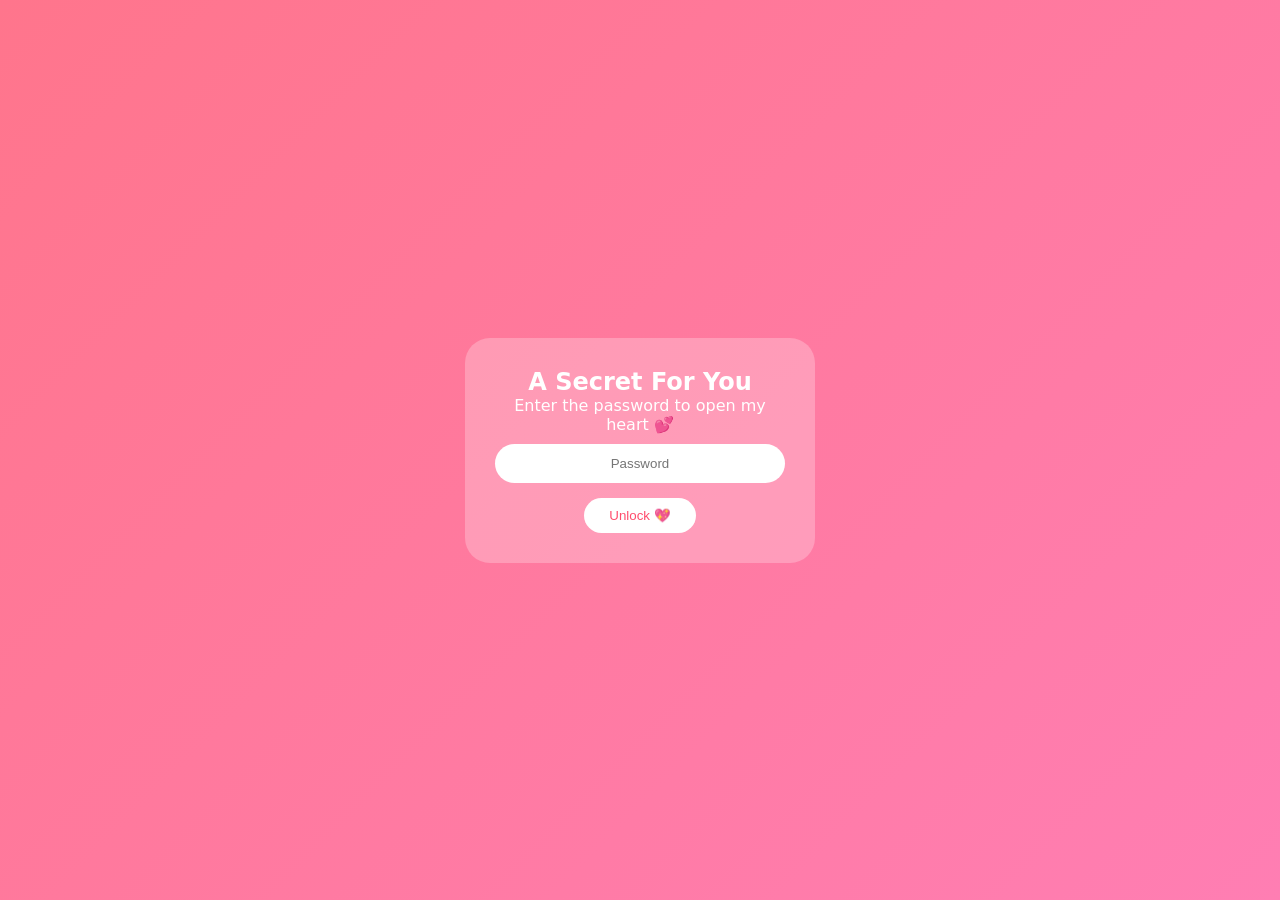
==== index.html @ 3520a930 "bla bla bla" ====
<!DOCTYPE html>
<html lang="en">
<head>
    <meta charset="UTF-8">
    <meta name="viewport" content="width=device-width, initial-scale=1.0, viewport-fit=cover">
    <title>💖 Mio Mare · Anniversary & Balloons 💖</title>
    <style>
        /* ========== ALL STYLES (merged from style.css, balloons, anniversary) ========== */
        * {
            margin: 0;
            padding: 0;
            box-sizing: border-box;
        }
        body {
            min-height: 100vh;
            background: linear-gradient(135deg, #ff758c, #ff7eb3);
            font-family: 'Segoe UI', 'Poppins', system-ui, sans-serif;
            overflow-x: hidden;
            position: relative;
        }
        /* Lock screen */
        #lockScreen {
            position: fixed;
            inset: 0;
            background: linear-gradient(135deg, #ff758c, #ff7eb3);
            display: flex;
            justify-content: center;
            align-items: center;
            z-index: 1000;
        }
        .lock-box {
            background: rgba(255,255,255,0.25);
            padding: 30px;
            border-radius: 25px;
            text-align: center;
            color: white;
            width: 90%;
            max-width: 350px;
        }
        .lock-box input {
            width: 100%;
            padding: 12px;
            margin-top: 10px;
            border-radius: 20px;
            border: none;
            text-align: center;
        }
        .lock-box button {
            margin-top: 15px;
            padding: 10px 25px;
            border-radius: 25px;
            border: none;
            background: white;
            color: #ff4d6d;
            cursor: pointer;
        }
        #errorMsg {
            margin-top: 10px;
            display: none;
            color: #ffe6eb;
        }
        /* Main container (original) */
        .container {
            width: 90%;
            max-width: 420px;
            text-align: center;
            color: white;
            margin: 0 auto;
        }
        .photo-box {
            margin-bottom: 15px;
        }
        #photoPreview {
            width: 180px;
            height: 180px;
            border-radius: 50%;
            object-fit: cover;
            border: 4px solid white;
            animation: photoGlow 2s infinite alternate;
        }
        .time-text {
            margin-top: 8px;
            font-size: 0.9rem;
        }
        #photoInput { display: none; }
        .title {
            font-size: 2rem;
            margin: 15px 0;
        }
        #loveText {
            font-size: 1.5rem;
            padding: 18px;
            border-radius: 20px;
            background: rgba(255,255,255,0.25);
            animation: glow 2s infinite alternate;
        }
        @keyframes glow {
            from { box-shadow: 0 0 10px #fff; }
            to { box-shadow: 0 0 30px #ffd6e0; }
        }
        @keyframes photoGlow {
            from { box-shadow: 0 0 10px #fff; }
            to { box-shadow: 0 0 25px #ffd6e0; }
        }
        /* Floating hearts (global) */
        .hearts span {
            position: absolute;
            color: rgba(255,255,255,0.8);
            animation: float 8s linear infinite;
        }
        @keyframes float {
            0% { transform: translateY(100vh) scale(0.6); opacity: 0; }
            50% { opacity: 1; }
            100% { transform: translateY(-10vh) scale(1.2); opacity: 0; }
        }
        /* Buttons */
        .ask-btn, .back-main-btn {
            background: white;
            border: none;
            padding: 12px 28px;
            border-radius: 60px;
            font-size: 1.2rem;
            font-weight: 600;
            color: #ff4d6d;
            margin-top: 15px;
            cursor: pointer;
            box-shadow: 0 6px 0 #b8a0a5;
            transition: 0.1s;
            border: 2px solid white;
            display: inline-block;
        }
        .ask-btn:active, .back-main-btn:active {
            transform: translateY(6px);
            box-shadow: none;
        }
        /* Balloon section */
        .balloon-section {
            display: flex;
            flex-direction: column;
            align-items: center;
            width: 90%;
            max-width: 800px;
            margin: 30px auto;
            color: white;
        }
        .balloon-grid {
            display: flex;
            flex-wrap: wrap;
            justify-content: center;
            gap: 30px 40px;
            margin-bottom: 20px;
        }
        .balloon-item {
            cursor: pointer;
            transition: transform 0.2s;
        }
        .balloon-item:hover { transform: scale(1.08); }
        .balloon {
            width: 80px;
            height: 94px;
            border-radius: 50% 50% 50% 50% / 60% 60% 40% 40%;
            box-shadow: inset -5px -10px 10px rgba(0,0,0,0.1), 0 10px 15px rgba(0,0,0,0.2);
            position: relative;
        }
        .balloon::before {
            content: '';
            position: absolute;
            bottom: -8px;
            left: 50%;
            transform: translateX(-50%);
            width: 16px;
            height: 14px;
            background-color: inherit;
            filter: brightness(85%);
            border-radius: 2px 2px 50% 50%;
        }
        .balloon::after {
            content: '';
            position: absolute;
            top: 96%;
            left: 50%;
            width: 2.5px;
            height: 45px;
            background: linear-gradient(to bottom, #8b6b4d, #a57c5a);
            transform: translateX(-50%);
            z-index: -1;
        }
        /* balloon colors */
        .balloon-item:nth-child(1) .balloon { background: #ff6b8b; }
        .balloon-item:nth-child(2) .balloon { background: #ffac8c; }
        .balloon-item:nth-child(3) .balloon { background: #ffdc7a; }
        .balloon-item:nth-child(4) .balloon { background: #b4e7ce; }
        .balloon-item:nth-child(5) .balloon { background: #d9b8ff; }
        .balloon-item:nth-child(6) .balloon { background: #ffa3c1; }
        .balloon-item:nth-child(7) .balloon { background: #a0d6b4; }
        .balloon-item:nth-child(8) .balloon { background: #ffcc99; }
        .balloon-item:nth-child(9) .balloon { background: #faaa9d; }
        .balloon-item:nth-child(10) .balloon { background: #c4a1ff; }
        .back-btn {
            margin-top: 40px;
            background: #b8adc0;
            padding: 12px 30px;
            border-radius: 50px;
            font-size: 1.3rem;
            font-weight: 600;
            color: white;
            border: 2px solid white;
            cursor: pointer;
        }
        /* Photo popup for balloons */
        .photo-popup {
            position: fixed;
            top: 0;
            left: 0;
            width: 100%;
            height: 100%;
            background: rgba(0,0,0,0.85);
            backdrop-filter: blur(8px);
            display: none;
            align-items: center;
            justify-content: center;
            z-index: 2000;
            cursor: pointer;
        }
        .popup-image {
            max-width: 80vw;
            max-height: 70vh;
            border-radius: 30px;
            border: 8px solid white;
        }
        .popup-body,
        .fullscreen-body {
            display: flex;
            gap: 25px;
            align-items: flex-start;
            flex-wrap: wrap;
            justify-content: center;
            max-width: 90vw;
        }
        .popup-text {
            max-width: 420px;
            position: relative;
        }
        .popup-letter {
            font-size: 1rem;
            color: #fff;
            background: rgba(255,255,255,0.1);
            padding: 18px 20px;
            border-radius: 28px;
            border: 1px solid rgba(255,255,255,0.25);
            line-height: 1.6;
            margin-top: 40px;
            min-height: 170px;
        }
        .popup-desc {
            font-size: 1.5rem;
            color: white;
            background: rgba(255,75,100,0.8);
            padding: 12px 25px;
            border-radius: 60px;
            margin-top: 15px;
        }
        .popup-badge {
            position: absolute;
            top: 0;
            right: 0;
            background: rgba(255,255,255,0.95);
            color: #d33b67;
            font-weight: 700;
            padding: 8px 14px;
            border-radius: 999px;
            box-shadow: 0 8px 20px rgba(0,0,0,0.2);
            text-transform: uppercase;
            letter-spacing: 0.08em;
        }
        .fullscreen-badge {
            position: absolute;
            top: 0;
            right: 0;
            background: rgba(255,255,255,0.95);
            color: #d33b67;
            font-weight: 700;
            padding: 10px 16px;
            border-radius: 999px;
            box-shadow: 0 10px 24px rgba(0,0,0,0.25);
            text-transform: uppercase;
            letter-spacing: 0.08em;
        }
        /* Anniversary section styles */
        .anniversary-card {
            max-width: 1300px;
            width: 90%;
            background: rgba(255,248,245,0.88);
            backdrop-filter: blur(12px);
            border-radius: 68px;
            padding: 2rem;
            margin: 30px auto;
            border: 2px solid rgba(255,255,255,0.7);
        }
        .gallery-grid {
            display: flex;
            flex-wrap: wrap;
            justify-content: center;
            gap: 2rem;
            margin: 1rem 0;
        }
        .memory-card {
            flex: 1;
            min-width: 220px;
            max-width: 300px;
            background: rgba(255,245,245,0.9);
            border-radius: 48px;
            padding: 1rem;
            text-align: center;
            cursor: pointer;
            transition: transform 0.3s;
        }
        .memory-card:hover { transform: translateY(-8px); }
        .pic-frame {
            width: 100%;
            aspect-ratio: 1/1;
            border-radius: 40px;
            overflow: hidden;
        }
        .thumb-img {
            width: 100%;
            height: 100%;
            object-fit: cover;
        }
        .fullscreen-overlay {
            display: none;
            position: fixed;
            top: 0;
            left: 0;
            width: 100%;
            height: 100%;
            background: rgba(0,0,0,0.95);
            backdrop-filter: blur(12px);
            z-index: 3000;
            align-items: center;
            justify-content: center;
        }
        .fullscreen-img {
            max-width: 90%;
            max-height: 70vh;
            border-radius: 32px;
            border: 4px solid white;
        }
        .fullscreen-caption {
            margin-top: 20px;
            color: white;
            background: rgba(255,75,100,0.75);
            padding: 12px 25px;
            border-radius: 60px;
            font-size: 1.2rem;
        }
        .close-fullscreen {
            position: absolute;
            top: 20px;
            right: 20px;
            background: white;
            border: none;
            font-size: 40px;
            width: 50px;
            height: 50px;
            border-radius: 50%;
            cursor: pointer;
        }
        .hidden-section {
            display: none;
        }
        .top-nav {
            position: sticky;
            top: 0;
            z-index: 150;
            display: flex;
            justify-content: center;
            gap: 12px;
            padding: 14px 12px;
            background: rgba(255,255,255,0.18);
            border-bottom: 1px solid rgba(255,255,255,0.35);
            backdrop-filter: blur(12px);
            margin-bottom: 18px;
        }
        .nav-tab {
            background: rgba(255,255,255,0.95);
            color: #d93b78;
            border: 1px solid rgba(255,255,255,0.85);
            border-radius: 999px;
            padding: 12px 22px;
            font-size: 1rem;
            font-weight: 700;
            cursor: pointer;
            transition: transform 0.2s ease, box-shadow 0.2s ease, background 0.2s ease;
            box-shadow: 0 8px 16px rgba(0,0,0,0.08);
        }
        .nav-tab:hover {
            transform: translateY(-2px);
            background: #ffe7f1;
        }
        .nav-tab.active {
            background: linear-gradient(135deg, #ff96b8, #ff71a5);
            color: white;
            box-shadow: 0 14px 24px rgba(255,105,160,0.35);
        }
        .nav-buttons {
            display: flex;
            gap: 15px;
            justify-content: center;
            margin-top: 20px;
        }
        .active-nav {
            background: #ffb7c5;
            color: #ad3f5a;
        }
    </style>
</head>
<body>

<!-- 🔐 LOCK SCREEN -->
<div id="lockScreen">
    <div class="lock-box">
        <h2>A Secret For You</h2>
        <p>Enter the password to open my heart 💕</p>
        <input type="password" id="passwordInput" placeholder="Password">
        <button id="unlockBtn">Unlock 💖</button>
        <div id="errorMsg">Wrong password dear</div>
    </div>
</div>

<!-- 🎵 PERSISTENT MUSIC (will keep playing across sections) -->
<audio id="bgMusic" loop preload="auto">
    <source src="./hi.mp4" type="audio/mpeg">
    <!-- Replace with your own song file -->
</audio>

<!-- MAIN APP (unlocked content) -->
<div id="mainApp" style="display:none;">
    <!-- Hearts background -->
    <div class="hearts"></div>

    <!-- Top navigation bar -->
    <div class="top-nav">
        <button class="nav-tab nav-to-main active">Home</button>
        <button class="nav-tab nav-to-balloons">Balloons</button>
        <button class="nav-tab nav-to-anniversary">Anniversary</button>
    </div>

    <!-- SECTION: MAIN MENU (original index) -->
    <div id="mainMenuSection" class="main-menu">
        <div class="container">
            <div class="photo-box">
                <label for="photoInput" class="photo-label">
                    <img id="photoPreview" src="./mio.jpeg" alt="Mio Mare">
                </label>
                <input type="file" id="photoInput" accept="image/*">
                <div class="time-text">(4:00 – 4:25)</div>
            </div>
            <h1 class="title">💖 Mio Mare 💖</h1>
            <div id="loveText">Mio mare ti amo</div>
            <div class="nav-buttons">
                <button class="ask-btn nav-to-balloons">🎈 Balloons Surprise</button>
                <button class="ask-btn nav-to-anniversary">🎂 Anniversary Page</button>
            </div>
        </div>
    </div>

    <!-- SECTION: BALLOONS PAGE -->
    <div id="balloonsSection" class="hidden-section">
        <div class="balloon-section">
            <div class="balloon-grid" id="balloonGrid">
                <!-- 10 balloons dynamically via JS -->
            </div>
        </div>
    </div>

    <!-- SECTION: ANNIVERSARY PAGE -->
    <div id="anniversarySection" class="hidden-section">
        <div class="anniversary-card">
            <div class="ribbon" style="background:#ff5c86; display:inline-block; padding:4px 15px; border-radius:40px; margin-bottom:10px;">🎂 1 YEAR</div>
            <h1 style="color:#c44569;">💘 Our First Orbit 💘</h1>
            <div class="gallery-grid" id="anniversaryGrid">
                <!-- 3 cards will be injected by JS -->
            </div>
        </div>
    </div>
</div>

<!-- Fullscreen overlay for balloons photos -->
<div id="photoPopup" class="photo-popup">
    <div class="popup-body">
        <img id="popupImage" class="popup-image" src="">
        <div class="popup-text">
            <div id="popupLetter" class="popup-letter">My love, every moment with you is a beautiful page in our story.</div>
            <div id="popupDesc" class="popup-desc"></div>
        </div>
    </div>
</div>

<!-- Fullscreen overlay for anniversary photos -->
<div id="anniversaryFullscreen" class="fullscreen-overlay">
    <button class="close-fullscreen" id="closeAnnivFull">&times;</button>
    <div class="fullscreen-body">
        <img id="annivFullImg" class="fullscreen-img" src="">
        <div class="popup-text">
            <div id="annivLetter" class="popup-letter"></div>
            <div id="annivFullCaption" class="fullscreen-caption"></div>
        </div>
    </div>
</div>

<script src="https://code.jquery.com/jquery-3.6.0.min.js"></script>
<script>
    $(document).ready(function () {
        // ---------- PASSWORD UNLOCK ----------
        const SECRET_PASSWORD = "monstersuniversity25";
        $("#unlockBtn").click(function () {
            if ($("#passwordInput").val() === SECRET_PASSWORD) {
                $("#lockScreen").fadeOut(800);
                $("#mainApp").fadeIn(800);
                // Try to autoplay music
                const audio = document.getElementById("bgMusic");
                audio.play().catch(e => console.log("autoplay blocked, but music will play after any click"));
                // Start love message cycling
                startLoveMessages();
                // Initialize balloon and anniversary content
                initBalloons();
                initAnniversary();
            } else {
                $("#errorMsg").fadeIn().delay(1200).fadeOut();
            }
        });

        // ---------- LOVE MESSAGES CYCLING ----------
        const loveLanguages = ["Mio mare ti amo", "I love you", "Je t’aime", "Te amo", "Ich liebe dich", "Ti amo", "Eu te amo", "أحبك", "Я тебя люблю", "Σ’ αγαπώ", "我爱你", "愛してる", "사랑해", "Seni seviyorum", "Ik hou van jou", "Mio mare ti amo 💖"];
        let loveIndex = 0;
        function startLoveMessages() {
            setInterval(() => {
                $("#loveText").fadeOut(400, function () {
                    $(this).text(loveLanguages[loveIndex]).fadeIn(400);
                });
                loveIndex = (loveIndex + 1) % loveLanguages.length;
            }, 2000);
        }

        // ---------- FLOATING HEARTS ----------
        setInterval(() => {
            const heart = $("<span>❤</span>");
            heart.css({
                left: Math.random() * 100 + "vw",
                fontSize: Math.random() * 20 + 15 + "px",
                animationDuration: Math.random() * 4 + 6 + "s"
            });
            $(".hearts").append(heart);
            setTimeout(() => heart.remove(), 8000);
        }, 300);

        // ---------- SECTION NAVIGATION (no page reload, music continues) ----------
        function setActiveTab(sectionId) {
            $(".nav-tab").removeClass("active");
            if (sectionId === "#mainMenuSection") {
                $(".nav-to-main").addClass("active");
            } else if (sectionId === "#balloonsSection") {
                $(".nav-to-balloons").addClass("active");
            } else if (sectionId === "#anniversarySection") {
                $(".nav-to-anniversary").addClass("active");
            }
        }
        function showSection(sectionId) {
            $("#mainMenuSection, #balloonsSection, #anniversarySection").addClass("hidden-section");
            $(sectionId).removeClass("hidden-section");
            setActiveTab(sectionId);
        }
        $(".nav-to-main").click(() => showSection("#mainMenuSection"));
        $(".nav-to-balloons").click(() => showSection("#balloonsSection"));
        $(".nav-to-anniversary").click(() => showSection("#anniversarySection"));

        // ---------- BALLOONS DATA & INIT ----------
        const balloonData = [
            { img: "./mio1.jpeg", desc: "i love you more than words will ever be able to explain", letter: "Dear darling, your smile is the warmest light in my life. Every heartbeat whispers your name." },
            { img: "./mio2.jpeg", desc: "with you,even ordinary moments feel magical", letter: "Every shared moment with you makes ordinary days feel enchanted. I cherish you endlessly." },
            { img: "./mio3.jpeg", desc: "No matter where life takes us,my heart will always choose you", letter: "No map or journey compares to the home I feel in your arms. My heart will always choose you." },
            { img: "./mio4.jpeg", desc: "121", letter: "From our first laugh to our quietest nights, you are my forever and always. Thank you for being mine." },
            { img: "./mio5.jpeg", desc: "you are my today,my tomorrow ,and my always", letter: "You are my today, my tomorrow, and my always. With you, love is a gentle forever." },
            { img: "./mio6.jpeg", desc: "your smile is my daily dose of happiness", letter: "Your smile brightens every day, and your love fills every moment with joy. I adore you." },
            { img: "./mio7.jpeg", desc: "i will be always behind you", letter: "I promise to stand beside you, support you, and love you with all my heart. Always and forever." },
            { img: "./mio8.jpeg", desc: "my heart feels safest when its with you", letter: "In your presence I feel safe, cherished, and complete. You are the love I always dreamed of." },
            { img: "./mio9.jpeg", desc: "my sweety", letter: "My sweet love, every day with you is sweeter than the last. I am grateful for you beyond words." },
            { img: "./mio10.jpeg", desc: "you are not just my valentine, you are always and forever", letter: "You are not only my valentine, but my always and forever. I love you more than you know." }
        ];
        function initBalloons() {
            const $grid = $("#balloonGrid");
            $grid.empty();
            for (let i = 0; i < 10; i++) {
                const $item = $('<div class="balloon-item"><div class="balloon"></div></div>');
                $item.attr("data-index", i);
                $grid.append($item);
            }
            $(".balloon-item").off("click").on("click", function () {
                const idx = $(this).attr("data-index");
                if (balloonData[idx]) {
                    $("#popupImage").attr("src", balloonData[idx].img);
                    $("#popupDesc").text(balloonData[idx].desc);
                    $("#popupLetter").text(balloonData[idx].letter || "My love, every moment with you is a beautiful page in our story.");
                    $("#photoPopup").fadeIn(300);
                }
            });
            $("#photoPopup").off("click").on("click", function () {
                $(this).fadeOut(200);
            });
        }

        // ---------- ANNIVERSARY SECTION (3 photos with fullscreen) ----------
        function initAnniversary() {
            const $annGrid = $("#anniversaryGrid");
            $annGrid.html(`
                <div class="memory-card" data-type="memory">
                    <div class="pic-frame"><img class="thumb-img" src="./memory1.jpeg" alt="memory"></div>
                    <h3></h3>
                    <p>the day our story started</p>
                </div>
                <div class="memory-card" data-type="letter" data-message="My darling,<br><br>Every single day of this first year has been a treasure. This letter is a small reminder: I choose you, again and always. Happy 1st anniversary, my soulmate. 🌹">
                    <div class="pic-frame"><img class="thumb-img" src="./letter.jpeg" alt="letter"></div>
                    <h3> </h3>
                    <p>words i wrote just for you</p>
                </div>
                <div class="memory-card" data-type="future">
                    <div class="pic-frame"><img class="thumb-img" src="./future.jpeg" alt="future"></div>
                    <h3> </h3>
                    <p>first year done, forever to go</p>
                </div>
            `);
            const $fullOverlay = $("#anniversaryFullscreen");
            const $fullImg = $("#annivFullImg");
            const $fullCaption = $("#annivFullCaption");
            $(".memory-card").off("click").on("click", function () {
                const type = $(this).data("type");
                const imgSrc = $(this).find(".thumb-img").attr("src");
                $fullImg.attr("src", imgSrc);
                if (type === "letter") {
                    $fullCaption.html($(this).data("message") || " My love for you grows every day.");
                    $("#annivLetter").html("My dearest, this letter is a promise: to love you, cherish you, and celebrate every day with you.");
                } else if (type === "memory") {
                    $fullCaption.text(" our most beautiful memory – forever in my heart 💖");
                    $("#annivLetter").text("Every memory with you is a treasure. I hold this one close as proof of our love.");
                } else {
                    $fullCaption.text(" one year down, a lifetime to go. you are my soulmate 💘");
                    $("#annivLetter").text("Our future is a love letter waiting to be written, with every page filled by you and me.");
                }
                $fullOverlay.fadeIn(300);
            });
            $("#closeAnnivFull").click(() => $fullOverlay.fadeOut(200));
            $fullOverlay.click((e) => { if (e.target === $fullOverlay[0]) $fullOverlay.fadeOut(200); });
        }

        // upload photo preview (original feature)
        $("#photoInput").on("change", function (e) {
            const file = e.target.files[0];
            if (file) {
                const reader = new FileReader();
                reader.onload = function (ev) { $("#photoPreview").attr("src", ev.target.result); };
                reader.readAsDataURL(file);
            }
        });
    });
</script>
</body>
</html>
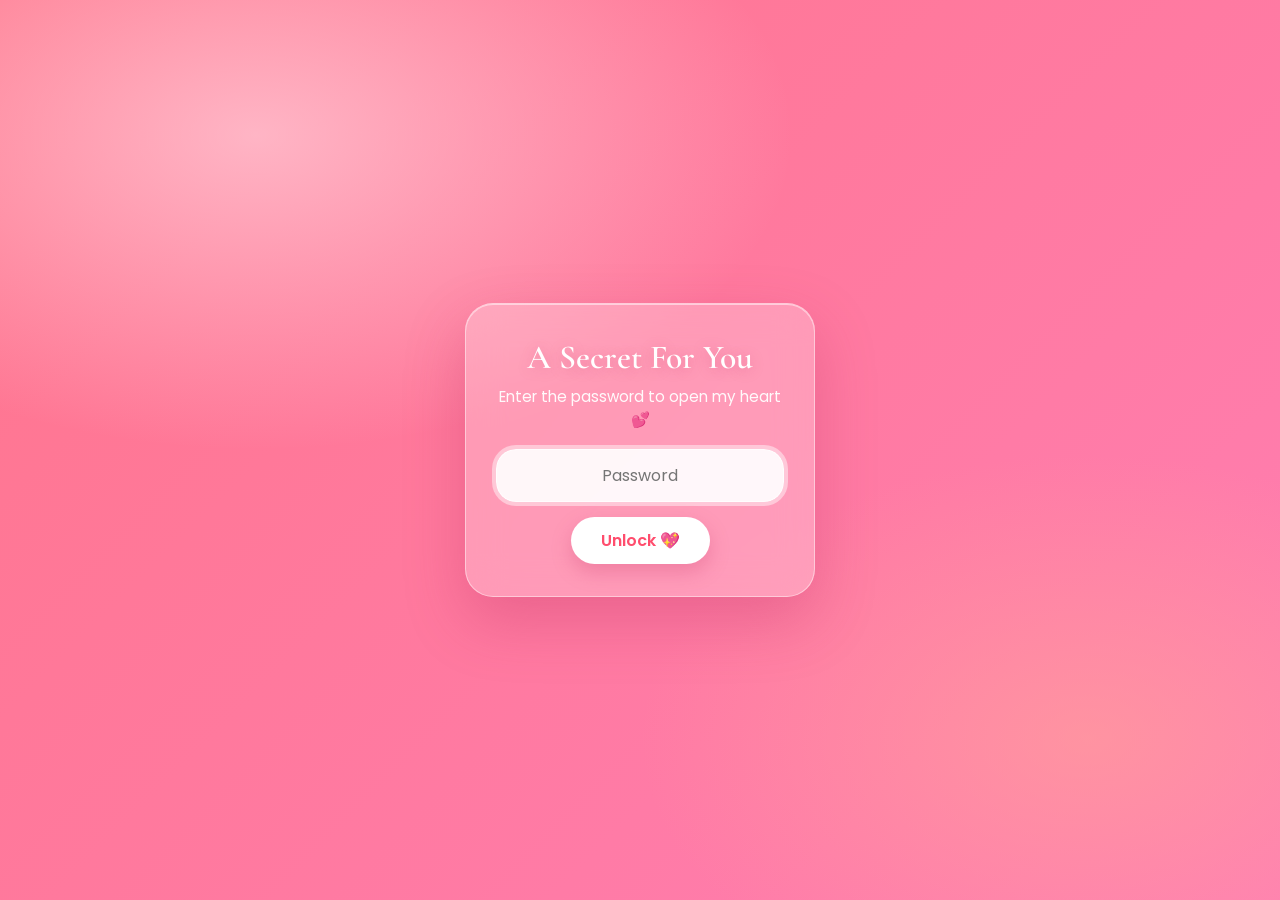
==== commit ce1ee5f0: "some edits" ====
--- a/index.html
+++ b/index.html
@@ -3,9 +3,28 @@
 <head>
     <meta charset="UTF-8">
     <meta name="viewport" content="width=device-width, initial-scale=1.0, viewport-fit=cover">
+    <meta name="robots" content="noindex, nofollow">
+    <meta name="theme-color" content="#ff758c">
     <title>💖 Mio Mare · Anniversary & Balloons 💖</title>
+    <link rel="icon" href="data:image/svg+xml,<svg xmlns=%22http://www.w3.org/2000/svg%22 viewBox=%220 0 100 100%22><text y=%22.9em%22 font-size=%2290%22>💖</text></svg>">
+    <link rel="preconnect" href="https://fonts.googleapis.com">
+    <link rel="preconnect" href="https://fonts.gstatic.com" crossorigin>
+    <link href="https://fonts.googleapis.com/css2?family=Cormorant+Garamond:ital,wght@0,500;0,600;0,700;1,500;1,600&family=Poppins:wght@400;500;600&display=swap" rel="stylesheet">
     <style>
         /* ========== ALL STYLES (merged from style.css, balloons, anniversary) ========== */
+        :root {
+            --rose-1: #ff758c;
+            --rose-2: #ff7eb3;
+            --rose-deep: #d93b78;
+            --rose-ink: #c44569;
+            --rose-accent: #ff4d6d;
+            --glass: rgba(255,255,255,0.22);
+            --glass-border: rgba(255,255,255,0.45);
+            --font-display: 'Cormorant Garamond', 'Times New Roman', Georgia, serif;
+            --font-body: 'Poppins', 'Segoe UI', system-ui, sans-serif;
+            --ease: cubic-bezier(0.22, 1, 0.36, 1);
+            --spring: cubic-bezier(0.34, 1.56, 0.64, 1);
+        }
         * {
             margin: 0;
             padding: 0;
@@ -13,16 +32,55 @@
         }
         body {
             min-height: 100vh;
+            min-height: 100dvh;
             background: linear-gradient(135deg, #ff758c, #ff7eb3);
-            font-family: 'Segoe UI', 'Poppins', system-ui, sans-serif;
+            font-family: var(--font-body);
             overflow-x: hidden;
             position: relative;
+            -webkit-font-smoothing: antialiased;
+            -webkit-tap-highlight-color: transparent;
+        }
+        body.no-scroll { overflow: hidden; }
+        /* Slow-drifting light over the original pink gradient */
+        body::before {
+            content: '';
+            position: fixed;
+            inset: -12%;
+            z-index: -2;
+            background:
+                radial-gradient(60% 50% at 20% 15%, rgba(255,222,230,0.6), transparent 70%),
+                radial-gradient(50% 45% at 85% 82%, rgba(255,170,150,0.5), transparent 70%),
+                linear-gradient(135deg, #ff758c, #ff7eb3);
+            animation: drift 26s ease-in-out infinite alternate;
+        }
+        /* Soft film grain */
+        body::after {
+            content: '';
+            position: fixed;
+            inset: 0;
+            z-index: -1;
+            pointer-events: none;
+            opacity: 0.09;
+            mix-blend-mode: soft-light;
+            background-image: url("data:image/svg+xml,%3Csvg xmlns='http://www.w3.org/2000/svg' width='180' height='180'%3E%3Cfilter id='n'%3E%3CfeTurbulence type='fractalNoise' baseFrequency='.9' numOctaves='2' stitchTiles='stitch'/%3E%3C/filter%3E%3Crect width='100%25' height='100%25' filter='url(%23n)'/%3E%3C/svg%3E");
+        }
+        @keyframes drift {
+            from { transform: translate3d(0,0,0) scale(1); }
+            to { transform: translate3d(-3%,2%,0) scale(1.08); }
+        }
+        button, input { font-family: inherit; }
+        :focus-visible {
+            outline: 3px solid #fff;
+            outline-offset: 3px;
         }
         /* Lock screen */
         #lockScreen {
             position: fixed;
             inset: 0;
-            background: linear-gradient(135deg, #ff758c, #ff7eb3);
+            background:
+                radial-gradient(60% 50% at 20% 15%, rgba(255,222,230,0.6), transparent 70%),
+                radial-gradient(50% 45% at 85% 82%, rgba(255,170,150,0.5), transparent 70%),
+                linear-gradient(135deg, #ff758c, #ff7eb3);
             display: flex;
             justify-content: center;
             align-items: center;
@@ -30,36 +88,92 @@
         }
         .lock-box {
             background: rgba(255,255,255,0.25);
-            padding: 30px;
-            border-radius: 25px;
+            -webkit-backdrop-filter: blur(18px);
+            backdrop-filter: blur(18px);
+            border: 1px solid var(--glass-border);
+            box-shadow: 0 24px 60px rgba(180,40,90,0.28), inset 0 1px 0 rgba(255,255,255,0.5);
+            padding: 36px 30px 32px;
+            border-radius: 28px;
             text-align: center;
             color: white;
             width: 90%;
             max-width: 350px;
-        }
+            animation: riseIn 0.9s var(--ease) both;
+            transition: transform 0.7s var(--ease), opacity 0.6s ease;
+        }
+        .lock-box.unlocking { transform: scale(1.08); opacity: 0; }
+        .lock-box.shake { animation: shake 0.45s ease; }
+        .lock-box h2 {
+            font-family: var(--font-display);
+            font-weight: 600;
+            font-size: 2.1rem;
+            line-height: 1.1;
+            margin-bottom: 8px;
+            text-shadow: 0 2px 14px rgba(190,40,90,0.3);
+        }
+        .lock-box p { font-size: 0.95rem; opacity: 0.95; }
         .lock-box input {
             width: 100%;
-            padding: 12px;
-            margin-top: 10px;
+            padding: 13px 16px;
+            margin-top: 18px;
             border-radius: 20px;
-            border: none;
+            border: 1px solid rgba(255,255,255,0.8);
+            background: rgba(255,255,255,0.92);
+            color: #a8324f;
+            font-size: 16px;
             text-align: center;
-        }
+            outline: none;
+            transition: box-shadow 0.25s ease;
+        }
+        .lock-box input:focus { box-shadow: 0 0 0 4px rgba(255,255,255,0.45); }
         .lock-box button {
             margin-top: 15px;
-            padding: 10px 25px;
+            padding: 11px 30px;
             border-radius: 25px;
             border: none;
             background: white;
             color: #ff4d6d;
+            font-weight: 600;
+            font-size: 1rem;
             cursor: pointer;
-        }
+            box-shadow: 0 8px 20px rgba(190,40,90,0.25);
+            transition: transform 0.2s var(--ease), box-shadow 0.2s ease;
+        }
+        .lock-box button:hover { transform: translateY(-2px); box-shadow: 0 12px 26px rgba(190,40,90,0.3); }
+        .lock-box button:active { transform: translateY(1px); }
         #errorMsg {
             margin-top: 10px;
             display: none;
             color: #ffe6eb;
         }
+        @keyframes riseIn {
+            from { opacity: 0; transform: translateY(18px) scale(0.97); }
+            to { opacity: 1; transform: none; }
+        }
+        @keyframes shake {
+            0%, 100% { transform: translateX(0); }
+            20% { transform: translateX(-10px); }
+            40% { transform: translateX(9px); }
+            60% { transform: translateX(-6px); }
+            80% { transform: translateX(4px); }
+        }
         /* Main container (original) */
+        #mainMenuSection, #balloonsSection, #anniversarySection {
+            position: relative;
+            z-index: 1;
+            animation: sectionIn 0.7s var(--ease) both;
+        }
+        @keyframes sectionIn {
+            from { opacity: 0; transform: translateY(16px); }
+            to { opacity: 1; transform: none; }
+        }
+        .main-menu {
+            min-height: calc(100vh - 110px);
+            min-height: calc(100dvh - 110px);
+            display: flex;
+            align-items: center;
+            padding-bottom: 40px;
+        }
         .container {
             width: 90%;
             max-width: 420px;
@@ -70,29 +184,63 @@
         .photo-box {
             margin-bottom: 15px;
         }
+        .photo-label { cursor: pointer; display: inline-block; border-radius: 50%; }
         #photoPreview {
-            width: 180px;
-            height: 180px;
+            width: 190px;
+            height: 190px;
             border-radius: 50%;
             object-fit: cover;
             border: 4px solid white;
+            display: block;
             animation: photoGlow 2s infinite alternate;
-        }
+            transition: transform 0.5s var(--ease);
+        }
+        .photo-label:hover #photoPreview { transform: scale(1.03); }
         .time-text {
-            margin-top: 8px;
+            margin-top: 10px;
             font-size: 0.9rem;
+            letter-spacing: 0.08em;
+            opacity: 0.92;
         }
         #photoInput { display: none; }
         .title {
-            font-size: 2rem;
-            margin: 15px 0;
+            font-family: var(--font-display);
+            font-weight: 600;
+            font-size: clamp(2.6rem, 11vw, 3.6rem);
+            line-height: 1.05;
+            letter-spacing: 0.01em;
+            margin: 14px 0 18px;
+            text-shadow: 0 3px 18px rgba(190,40,90,0.35);
         }
         #loveText {
-            font-size: 1.5rem;
+            font-family: var(--font-display);
+            font-style: italic;
+            font-weight: 500;
+            font-size: 1.85rem;
+            line-height: 1.2;
             padding: 18px;
-            border-radius: 20px;
+            border-radius: 22px;
             background: rgba(255,255,255,0.25);
+            border: 1px solid var(--glass-border);
+            -webkit-backdrop-filter: blur(10px);
+            backdrop-filter: blur(10px);
             animation: glow 2s infinite alternate;
+        }
+        .together {
+            display: none;
+            margin-top: 18px;
+            font-size: 0.82rem;
+            letter-spacing: 0.16em;
+            text-transform: uppercase;
+            opacity: 0.95;
+        }
+        .together strong {
+            display: block;
+            font-family: var(--font-display);
+            font-size: 2.2rem;
+            font-weight: 600;
+            letter-spacing: 0.02em;
+            line-height: 1.1;
         }
         @keyframes glow {
             from { box-shadow: 0 0 10px #fff; }
@@ -103,15 +251,24 @@
             to { box-shadow: 0 0 25px #ffd6e0; }
         }
         /* Floating hearts (global) */
+        .hearts {
+            position: fixed;
+            inset: 0;
+            overflow: hidden;
+            pointer-events: none;
+            z-index: 0;
+        }
         .hearts span {
             position: absolute;
+            top: 0;
             color: rgba(255,255,255,0.8);
             animation: float 8s linear infinite;
+            will-change: transform, opacity;
         }
         @keyframes float {
-            0% { transform: translateY(100vh) scale(0.6); opacity: 0; }
-            50% { opacity: 1; }
-            100% { transform: translateY(-10vh) scale(1.2); opacity: 0; }
+            0% { transform: translate3d(0, 100vh, 0) scale(0.6); opacity: 0; }
+            50% { opacity: var(--o, 1); }
+            100% { transform: translate3d(var(--dx, 0px), -10vh, 0) scale(1.2); opacity: 0; }
         }
         /* Buttons */
         .ask-btn, .back-main-btn {
@@ -147,20 +304,45 @@
             display: flex;
             flex-wrap: wrap;
             justify-content: center;
-            gap: 30px 40px;
+            gap: 18px 40px;
             margin-bottom: 20px;
         }
         .balloon-item {
             cursor: pointer;
-            transition: transform 0.2s;
+            transition: transform 0.25s var(--ease);
+            background: none;
+            border: none;
+            padding: 6px 0 50px;
+            width: 80px;
+            border-radius: 40px;
+            -webkit-appearance: none;
+            appearance: none;
         }
         .balloon-item:hover { transform: scale(1.08); }
+        .balloon-sway {
+            display: block;
+            position: relative;
+            transform-origin: 50% 140px;
+            animation: sway calc(4s + var(--i, 0) * 0.35s) ease-in-out calc(var(--i, 0) * -0.7s) infinite alternate;
+        }
+        @keyframes sway {
+            from { transform: rotate(-3.5deg) translateY(0); }
+            to { transform: rotate(3.5deg) translateY(-7px); }
+        }
         .balloon {
+            display: block;
             width: 80px;
             height: 94px;
             border-radius: 50% 50% 50% 50% / 60% 60% 40% 40%;
-            box-shadow: inset -5px -10px 10px rgba(0,0,0,0.1), 0 10px 15px rgba(0,0,0,0.2);
+            background: var(--b, #ff6b8b);
+            box-shadow: inset -5px -10px 10px rgba(0,0,0,0.1), inset 8px 10px 14px rgba(255,255,255,0.22), 0 10px 15px rgba(0,0,0,0.2);
             position: relative;
+            transform-origin: 50% 100%;
+            animation: inflate 0.75s var(--spring) calc(var(--i, 0) * 70ms) backwards;
+        }
+        @keyframes inflate {
+            from { transform: scale(0); opacity: 0; }
+            to { transform: scale(1); opacity: 1; }
         }
         .balloon::before {
             content: '';
@@ -185,17 +367,122 @@
             transform: translateX(-50%);
             z-index: -1;
         }
+        /* The pop: a quick over-inflate, then gone */
+        .balloon-item.popping .balloon {
+            transform-origin: 50% 50%;
+            animation: burst 0.24s cubic-bezier(0.5, 0, 0.9, 0.4) forwards;
+        }
+        @keyframes burst {
+            0% { transform: scale(1); opacity: 1; }
+            65% { transform: scale(1.2, 1.16); opacity: 1; }
+            100% { transform: scale(1.5, 1.42); opacity: 0; }
+        }
+        .balloon-item.popped .balloon {
+            animation: none;
+            visibility: hidden;
+        }
+        /* What a popped balloon leaves behind (tap to see the memory again) */
+        .balloon-heart {
+            position: absolute;
+            left: 50%;
+            top: 47px;
+            width: 54px;
+            height: 54px;
+            margin: -27px 0 0 -27px;
+            border-radius: 50%;
+            background: rgba(255,255,255,0.96);
+            border: 3px solid var(--b, #ff6b8b);
+            color: #ff4d6d;
+            font-size: 1.5rem;
+            line-height: 1;
+            display: grid;
+            place-items: center;
+            box-shadow: 0 8px 18px rgba(170,40,80,0.25);
+            transform: scale(0);
+            opacity: 0;
+        }
+        .balloon-item.popped .balloon-heart {
+            transform: scale(1);
+            opacity: 1;
+            transition: transform 0.55s var(--spring) 0.2s, opacity 0.25s ease 0.2s;
+        }
         /* balloon colors */
-        .balloon-item:nth-child(1) .balloon { background: #ff6b8b; }
-        .balloon-item:nth-child(2) .balloon { background: #ffac8c; }
-        .balloon-item:nth-child(3) .balloon { background: #ffdc7a; }
-        .balloon-item:nth-child(4) .balloon { background: #b4e7ce; }
-        .balloon-item:nth-child(5) .balloon { background: #d9b8ff; }
-        .balloon-item:nth-child(6) .balloon { background: #ffa3c1; }
-        .balloon-item:nth-child(7) .balloon { background: #a0d6b4; }
-        .balloon-item:nth-child(8) .balloon { background: #ffcc99; }
-        .balloon-item:nth-child(9) .balloon { background: #faaa9d; }
-        .balloon-item:nth-child(10) .balloon { background: #c4a1ff; }
+        .balloon-item:nth-child(1) { --b: #ff6b8b; }
+        .balloon-item:nth-child(2) { --b: #ffac8c; }
+        .balloon-item:nth-child(3) { --b: #ffdc7a; }
+        .balloon-item:nth-child(4) { --b: #b4e7ce; }
+        .balloon-item:nth-child(5) { --b: #d9b8ff; }
+        .balloon-item:nth-child(6) { --b: #ffa3c1; }
+        .balloon-item:nth-child(7) { --b: #a0d6b4; }
+        .balloon-item:nth-child(8) { --b: #ffcc99; }
+        .balloon-item:nth-child(9) { --b: #faaa9d; }
+        .balloon-item:nth-child(10) { --b: #c4a1ff; }
+        /* Pop fragments (created by JS, removed when finished) */
+        .pop-bit, .pop-ring {
+            position: fixed;
+            left: 0;
+            top: 0;
+            pointer-events: none;
+            z-index: 1900;
+            will-change: transform, opacity;
+        }
+        .pop-bit.pop-heart {
+            color: #fff;
+            background: none !important;
+            text-shadow: 0 2px 8px rgba(190,40,90,0.4);
+            line-height: 1;
+        }
+        .pop-ring {
+            border-radius: 50%;
+            border: 3px solid #fff;
+        }
+        .balloon-progress {
+            margin-top: 6px;
+            font-size: 0.82rem;
+            letter-spacing: 0.16em;
+            text-transform: uppercase;
+            opacity: 0.95;
+            text-align: center;
+        }
+        .balloon-finale {
+            display: none;
+            flex-direction: column;
+            align-items: center;
+            gap: 14px;
+            margin-top: 22px;
+            padding: 22px 26px;
+            max-width: 440px;
+            text-align: center;
+            background: rgba(255,255,255,0.25);
+            border: 1px solid var(--glass-border);
+            border-radius: 26px;
+            -webkit-backdrop-filter: blur(10px);
+            backdrop-filter: blur(10px);
+            box-shadow: 0 18px 40px rgba(180,40,90,0.2);
+        }
+        .balloon-finale.show {
+            display: flex;
+            animation: riseIn 0.9s var(--ease) both;
+        }
+        .balloon-finale p {
+            font-family: var(--font-display);
+            font-style: italic;
+            font-size: 1.55rem;
+            line-height: 1.3;
+        }
+        .balloon-finale button {
+            background: white;
+            color: var(--rose-deep);
+            border: none;
+            border-radius: 999px;
+            padding: 10px 22px;
+            font-weight: 600;
+            font-size: 0.95rem;
+            cursor: pointer;
+            box-shadow: 0 8px 18px rgba(170,40,80,0.2);
+            transition: transform 0.2s var(--ease);
+        }
+        .balloon-finale button:hover { transform: translateY(-2px); }
         .back-btn {
             margin-top: 40px;
             background: #b8adc0;
@@ -208,57 +495,86 @@
             cursor: pointer;
         }
         /* Photo popup for balloons */
-        .photo-popup {
+        .photo-popup,
+        .fullscreen-overlay {
             position: fixed;
             top: 0;
             left: 0;
             width: 100%;
             height: 100%;
+            display: flex;
+            overflow-y: auto;
+            overscroll-behavior: contain;
+            -webkit-overflow-scrolling: touch;
+            padding: 76px 16px 36px;
+            -webkit-backdrop-filter: blur(12px);
+            backdrop-filter: blur(12px);
+            opacity: 0;
+            visibility: hidden;
+            transition: opacity 0.3s ease, visibility 0s linear 0.3s;
+        }
+        .photo-popup {
             background: rgba(0,0,0,0.85);
-            backdrop-filter: blur(8px);
-            display: none;
-            align-items: center;
-            justify-content: center;
             z-index: 2000;
             cursor: pointer;
         }
+        .photo-popup.open,
+        .fullscreen-overlay.open {
+            opacity: 1;
+            visibility: visible;
+            transition: opacity 0.3s ease;
+        }
         .popup-image {
-            max-width: 80vw;
+            max-width: min(80vw, 560px);
             max-height: 70vh;
-            border-radius: 30px;
-            border: 8px solid white;
+            border-radius: 26px;
+            border: 6px solid white;
+            box-shadow: 0 24px 60px rgba(0,0,0,0.45);
+        }
+        .popup-image.swap { animation: photoIn 0.45s var(--ease) both; }
+        @keyframes photoIn {
+            from { opacity: 0; transform: scale(0.96); }
+            to { opacity: 1; transform: none; }
         }
         .popup-body,
         .fullscreen-body {
             display: flex;
             gap: 25px;
-            align-items: flex-start;
+            align-items: center;
             flex-wrap: wrap;
             justify-content: center;
-            max-width: 90vw;
-        }
+            max-width: min(92vw, 1040px);
+            margin: auto;
+            transform: translateY(16px) scale(0.97);
+            transition: transform 0.5s var(--ease);
+        }
+        .open .popup-body,
+        .open .fullscreen-body { transform: none; }
         .popup-text {
+            width: 100%;
             max-width: 420px;
             position: relative;
         }
         .popup-letter {
-            font-size: 1rem;
+            font-family: var(--font-display);
+            font-style: italic;
+            font-size: 1.3rem;
             color: #fff;
             background: rgba(255,255,255,0.1);
-            padding: 18px 20px;
-            border-radius: 28px;
+            padding: 20px 22px;
+            border-radius: 26px;
             border: 1px solid rgba(255,255,255,0.25);
-            line-height: 1.6;
-            margin-top: 40px;
-            min-height: 170px;
+            line-height: 1.5;
         }
         .popup-desc {
-            font-size: 1.5rem;
+            font-size: 1.1rem;
+            line-height: 1.45;
             color: white;
             background: rgba(255,75,100,0.8);
-            padding: 12px 25px;
-            border-radius: 60px;
+            padding: 13px 22px;
+            border-radius: 26px;
             margin-top: 15px;
+            text-align: center;
         }
         .popup-badge {
             position: absolute;
@@ -286,16 +602,69 @@
             text-transform: uppercase;
             letter-spacing: 0.08em;
         }
+        .popup-counter {
+            position: fixed;
+            top: 22px;
+            left: 18px;
+            color: #fff;
+            font-size: 0.8rem;
+            z-index: 2;
+            letter-spacing: 0.16em;
+            background: rgba(255,255,255,0.14);
+            border: 1px solid rgba(255,255,255,0.25);
+            padding: 8px 14px;
+            border-radius: 999px;
+        }
+        .popup-arrow {
+            position: fixed;
+            top: 50%;
+            margin-top: -23px;
+            width: 46px;
+            height: 46px;
+            border-radius: 50%;
+            border: 1px solid rgba(255,255,255,0.35);
+            background: rgba(255,255,255,0.16);
+            -webkit-backdrop-filter: blur(8px);
+            backdrop-filter: blur(8px);
+            color: #fff;
+            font-size: 28px;
+            line-height: 1;
+            cursor: pointer;
+            display: grid;
+            place-items: center;
+            padding-bottom: 4px;
+            z-index: 2;
+            transition: background 0.2s ease, transform 0.2s var(--ease);
+        }
+        .popup-arrow:hover { background: rgba(255,255,255,0.3); transform: scale(1.06); }
+        .popup-prev { left: 12px; }
+        .popup-next { right: 12px; }
         /* Anniversary section styles */
         .anniversary-card {
             max-width: 1300px;
             width: 90%;
             background: rgba(255,248,245,0.88);
+            -webkit-backdrop-filter: blur(12px);
             backdrop-filter: blur(12px);
-            border-radius: 68px;
-            padding: 2rem;
+            border-radius: clamp(32px, 7vw, 68px);
+            padding: clamp(1.4rem, 4vw, 2.4rem);
             margin: 30px auto;
             border: 2px solid rgba(255,255,255,0.7);
+            box-shadow: 0 24px 60px rgba(180,40,90,0.2);
+            text-align: center;
+        }
+        .anniversary-card .ribbon {
+            color: #fff;
+            font-size: 0.8rem;
+            font-weight: 600;
+            letter-spacing: 0.18em;
+        }
+        .anniversary-card h1 {
+            font-family: var(--font-display);
+            font-weight: 600;
+            font-size: clamp(2rem, 7vw, 3rem);
+            line-height: 1.1;
+            margin-bottom: 0.4rem;
         }
         .gallery-grid {
             display: flex;
@@ -309,77 +678,94 @@
             min-width: 220px;
             max-width: 300px;
             background: rgba(255,245,245,0.9);
-            border-radius: 48px;
+            border-radius: clamp(30px, 6vw, 48px);
             padding: 1rem;
             text-align: center;
             cursor: pointer;
-            transition: transform 0.3s;
-        }
-        .memory-card:hover { transform: translateY(-8px); }
+            box-shadow: 0 10px 26px rgba(196,69,105,0.14);
+            transition: transform 0.4s var(--ease), box-shadow 0.4s ease;
+            animation: riseIn 0.8s var(--ease) both;
+        }
+        .memory-card:nth-child(2) { animation-delay: 0.1s; }
+        .memory-card:nth-child(3) { animation-delay: 0.2s; }
+        .memory-card:hover { transform: translateY(-8px); box-shadow: 0 22px 40px rgba(196,69,105,0.24); }
+        .memory-card:focus-visible { outline-color: var(--rose-ink); }
+        .memory-card p {
+            font-family: var(--font-display);
+            font-style: italic;
+            font-size: 1.25rem;
+            color: var(--rose-ink);
+        }
+        .memory-card p:not(:empty) { margin-top: 0.7rem; }
         .pic-frame {
             width: 100%;
             aspect-ratio: 1/1;
-            border-radius: 40px;
+            border-radius: clamp(24px, 5vw, 40px);
             overflow: hidden;
         }
         .thumb-img {
             width: 100%;
             height: 100%;
             object-fit: cover;
-        }
+            display: block;
+            transition: transform 0.8s var(--ease);
+        }
+        .memory-card:hover .thumb-img { transform: scale(1.05); }
         .fullscreen-overlay {
-            display: none;
-            position: fixed;
-            top: 0;
-            left: 0;
-            width: 100%;
-            height: 100%;
             background: rgba(0,0,0,0.95);
-            backdrop-filter: blur(12px);
             z-index: 3000;
-            align-items: center;
-            justify-content: center;
         }
         .fullscreen-img {
-            max-width: 90%;
+            max-width: min(90%, 620px);
             max-height: 70vh;
-            border-radius: 32px;
+            border-radius: 26px;
             border: 4px solid white;
+            box-shadow: 0 24px 60px rgba(0,0,0,0.5);
         }
         .fullscreen-caption {
-            margin-top: 20px;
+            margin-top: 15px;
             color: white;
             background: rgba(255,75,100,0.75);
-            padding: 12px 25px;
-            border-radius: 60px;
-            font-size: 1.2rem;
+            padding: 13px 22px;
+            border-radius: 26px;
+            font-size: 1.1rem;
+            line-height: 1.45;
+            text-align: center;
         }
         .close-fullscreen {
-            position: absolute;
-            top: 20px;
-            right: 20px;
+            position: fixed;
+            top: 16px;
+            right: 16px;
             background: white;
+            color: var(--rose-deep);
             border: none;
-            font-size: 40px;
-            width: 50px;
-            height: 50px;
+            font-size: 30px;
+            line-height: 1;
+            width: 46px;
+            height: 46px;
             border-radius: 50%;
             cursor: pointer;
-        }
-        .hidden-section {
-            display: none;
-        }
+            display: grid;
+            place-items: center;
+            padding-bottom: 3px;
+            box-shadow: 0 8px 20px rgba(0,0,0,0.3);
+            transition: transform 0.2s var(--ease);
+            z-index: 2;
+        }
+        .close-fullscreen:hover { transform: scale(1.08) rotate(90deg); }
         .top-nav {
             position: sticky;
             top: 0;
             z-index: 150;
             display: flex;
             justify-content: center;
-            gap: 12px;
+            gap: 10px;
             padding: 14px 12px;
+            padding-top: max(14px, env(safe-area-inset-top));
             background: rgba(255,255,255,0.18);
             border-bottom: 1px solid rgba(255,255,255,0.35);
-            backdrop-filter: blur(12px);
+            -webkit-backdrop-filter: blur(14px);
+            backdrop-filter: blur(14px);
             margin-bottom: 18px;
         }
         .nav-tab {
@@ -387,11 +773,12 @@
             color: #d93b78;
             border: 1px solid rgba(255,255,255,0.85);
             border-radius: 999px;
-            padding: 12px 22px;
-            font-size: 1rem;
-            font-weight: 700;
+            padding: 11px clamp(14px, 4.5vw, 22px);
+            font-size: clamp(0.88rem, 3.6vw, 1rem);
+            font-weight: 600;
+            letter-spacing: 0.02em;
             cursor: pointer;
-            transition: transform 0.2s ease, box-shadow 0.2s ease, background 0.2s ease;
+            transition: transform 0.25s var(--ease), box-shadow 0.25s ease, background 0.25s ease, color 0.25s ease;
             box-shadow: 0 8px 16px rgba(0,0,0,0.08);
         }
         .nav-tab:hover {
@@ -413,6 +800,66 @@
             background: #ffb7c5;
             color: #ad3f5a;
         }
+        /* Music control */
+        .music-toggle {
+            position: fixed;
+            right: 16px;
+            bottom: max(16px, env(safe-area-inset-bottom));
+            z-index: 200;
+            width: 50px;
+            height: 50px;
+            border-radius: 50%;
+            border: 1px solid var(--glass-border);
+            background: rgba(255,255,255,0.28);
+            -webkit-backdrop-filter: blur(12px);
+            backdrop-filter: blur(12px);
+            box-shadow: 0 10px 24px rgba(180,40,90,0.25);
+            cursor: pointer;
+            display: grid;
+            place-items: center;
+            transition: transform 0.25s var(--ease), background 0.25s ease;
+        }
+        .music-toggle:hover { transform: scale(1.07); background: rgba(255,255,255,0.4); }
+        .music-toggle .eq {
+            display: flex;
+            align-items: flex-end;
+            gap: 3px;
+            height: 18px;
+        }
+        .music-toggle .eq i {
+            width: 3px;
+            height: 4px;
+            border-radius: 2px;
+            background: #fff;
+            transition: height 0.3s ease;
+        }
+        .music-toggle.playing .eq i { animation: eq 0.9s ease-in-out infinite alternate; }
+        .music-toggle.playing .eq i:nth-child(2) { animation-duration: 0.6s; animation-delay: -0.3s; }
+        .music-toggle.playing .eq i:nth-child(3) { animation-duration: 0.75s; animation-delay: -0.5s; }
+        .music-toggle.playing .eq i:nth-child(4) { animation-duration: 1.05s; animation-delay: -0.2s; }
+        @keyframes eq {
+            from { height: 4px; }
+            to { height: 18px; }
+        }
+        .hidden-section {
+            display: none !important;
+        }
+        @media (max-width: 600px) {
+            .balloon-grid { gap: 14px 28px; }
+            .popup-image, .fullscreen-img { max-height: 60vh; }
+            .popup-arrow { width: 40px; height: 40px; margin-top: -20px; font-size: 24px; }
+            .popup-prev { left: 6px; }
+            .popup-next { right: 6px; }
+            .popup-letter { font-size: 1.2rem; }
+        }
+        @media (prefers-reduced-motion: reduce) {
+            *, *::before, *::after {
+                animation-duration: 0.01ms !important;
+                animation-iteration-count: 1 !important;
+                animation-delay: 0s !important;
+                transition-duration: 0.01ms !important;
+            }
+        }
     </style>
 </head>
 <body>
@@ -422,22 +869,22 @@
     <div class="lock-box">
         <h2>A Secret For You</h2>
         <p>Enter the password to open my heart 💕</p>
-        <input type="password" id="passwordInput" placeholder="Password">
+        <input type="password" id="passwordInput" placeholder="Password" aria-label="Password" autocomplete="off">
         <button id="unlockBtn">Unlock 💖</button>
-        <div id="errorMsg">Wrong password dear</div>
+        <div id="errorMsg" role="alert">Wrong password dear</div>
     </div>
 </div>
 
 <!-- 🎵 PERSISTENT MUSIC (will keep playing across sections) -->
-<audio id="bgMusic" loop preload="auto">
-    <source src="./hi.mp4" type="audio/mpeg">
+<audio id="bgMusic" loop preload="none">
+    <source src="./hi.mp4" type="audio/mp4">
     <!-- Replace with your own song file -->
 </audio>
 
 <!-- MAIN APP (unlocked content) -->
 <div id="mainApp" style="display:none;">
     <!-- Hearts background -->
-    <div class="hearts"></div>
+    <div class="hearts" aria-hidden="true"></div>
 
     <!-- Top navigation bar -->
     <div class="top-nav">
@@ -457,11 +904,8 @@
                 <div class="time-text">(4:00 – 4:25)</div>
             </div>
             <h1 class="title">💖 Mio Mare 💖</h1>
-            <div id="loveText">Mio mare ti amo</div>
-            <div class="nav-buttons">
-                <button class="ask-btn nav-to-balloons">🎈 Balloons Surprise</button>
-                <button class="ask-btn nav-to-anniversary">🎂 Anniversary Page</button>
-            </div>
+            <div id="loveText" dir="auto">Mio mare ti amo</div>
+            <div id="togetherCounter" class="together"></div>
         </div>
     </div>
 
@@ -470,6 +914,11 @@
         <div class="balloon-section">
             <div class="balloon-grid" id="balloonGrid">
                 <!-- 10 balloons dynamically via JS -->
+            </div>
+            <p id="balloonProgress" class="balloon-progress" aria-live="polite"></p>
+            <div id="balloonFinale" class="balloon-finale">
+                <p>You opened them all, and every one of them is us. 💖</p>
+                <button type="button" id="balloonReset">Blow them up again 🎈</button>
             </div>
         </div>
     </div>
@@ -484,12 +933,21 @@
             </div>
         </div>
     </div>
+
+    <!-- Music play / pause -->
+    <button type="button" id="musicToggle" class="music-toggle" aria-label="Play music" title="Music">
+        <span class="eq" aria-hidden="true"><i></i><i></i><i></i><i></i></span>
+    </button>
 </div>
 
 <!-- Fullscreen overlay for balloons photos -->
-<div id="photoPopup" class="photo-popup">
+<div id="photoPopup" class="photo-popup" role="dialog" aria-modal="true" aria-label="Balloon memory" aria-hidden="true">
+    <button type="button" class="close-fullscreen popup-nav" id="closePhotoPopup" aria-label="Close">&times;</button>
+    <button type="button" class="popup-arrow popup-prev popup-nav" id="popupPrev" aria-label="Previous memory">&lsaquo;</button>
+    <button type="button" class="popup-arrow popup-next popup-nav" id="popupNext" aria-label="Next memory">&rsaquo;</button>
+    <div id="popupCounter" class="popup-counter"></div>
     <div class="popup-body">
-        <img id="popupImage" class="popup-image" src="">
+        <img id="popupImage" class="popup-image" src="" alt="">
         <div class="popup-text">
             <div id="popupLetter" class="popup-letter">My love, every moment with you is a beautiful page in our story.</div>
             <div id="popupDesc" class="popup-desc"></div>
@@ -498,10 +956,10 @@
 </div>
 
 <!-- Fullscreen overlay for anniversary photos -->
-<div id="anniversaryFullscreen" class="fullscreen-overlay">
-    <button class="close-fullscreen" id="closeAnnivFull">&times;</button>
+<div id="anniversaryFullscreen" class="fullscreen-overlay" role="dialog" aria-modal="true" aria-label="Anniversary memory" aria-hidden="true">
+    <button type="button" class="close-fullscreen" id="closeAnnivFull" aria-label="Close">&times;</button>
     <div class="fullscreen-body">
-        <img id="annivFullImg" class="fullscreen-img" src="">
+        <img id="annivFullImg" class="fullscreen-img" src="" alt="">
         <div class="popup-text">
             <div id="annivLetter" class="popup-letter"></div>
             <div id="annivFullCaption" class="fullscreen-caption"></div>
@@ -509,51 +967,171 @@
     </div>
 </div>
 
-<script src="https://code.jquery.com/jquery-3.6.0.min.js"></script>
+<script src="./jquery-3.6.0.min.js"></script>
+<script>window.jQuery || document.write('<script src="https://code.jquery.com/jquery-3.6.0.min.js"><\/script>');</script>
 <script>
     $(document).ready(function () {
+        const reduceMotion = window.matchMedia("(prefers-reduced-motion: reduce)").matches;
+        const store = {
+            get(k) { try { return localStorage.getItem(k); } catch (e) { return null; } },
+            set(k, v) { try { localStorage.setItem(k, v); } catch (e) { /* private mode */ } }
+        };
+
         // ---------- PASSWORD UNLOCK ----------
-        const SECRET_PASSWORD = "monstersuniversity25";
-        $("#unlockBtn").click(function () {
-            if ($("#passwordInput").val() === SECRET_PASSWORD) {
+        // The password itself is unchanged; only its SHA-256 fingerprint is kept here.
+        const SECRET_HASH = "dd2717d4001fcb1a88d17354e1e50d5fcdfcec13188cffd06b3ec1bbe08565c6";
+        function sha256(str) {
+            const rotr = (x, n) => (x >>> n) | (x << (32 - n));
+            const K = [], H = [];
+            for (let n = 2; K.length < 64; n++) {
+                let prime = true;
+                for (let d = 2; d * d <= n; d++) { if (n % d === 0) { prime = false; break; } }
+                if (!prime) continue;
+                if (H.length < 8) H.push((Math.pow(n, 1 / 2) % 1 * 4294967296) | 0);
+                K.push((Math.pow(n, 1 / 3) % 1 * 4294967296) | 0);
+            }
+            const bytes = new TextEncoder().encode(str);
+            const total = ((bytes.length + 9 + 63) >> 6) << 6;
+            const msg = new Uint8Array(total);
+            msg.set(bytes);
+            msg[bytes.length] = 0x80;
+            const view = new DataView(msg.buffer);
+            view.setUint32(total - 4, bytes.length * 8);
+            const w = new Int32Array(64);
+            for (let o = 0; o < total; o += 64) {
+                for (let i = 0; i < 16; i++) w[i] = view.getInt32(o + i * 4);
+                for (let i = 16; i < 64; i++) {
+                    const s0 = rotr(w[i - 15], 7) ^ rotr(w[i - 15], 18) ^ (w[i - 15] >>> 3);
+                    const s1 = rotr(w[i - 2], 17) ^ rotr(w[i - 2], 19) ^ (w[i - 2] >>> 10);
+                    w[i] = (w[i - 16] + s0 + w[i - 7] + s1) | 0;
+                }
+                let [a, b, c, d, e, f, g, h] = H;
+                for (let i = 0; i < 64; i++) {
+                    const S1 = rotr(e, 6) ^ rotr(e, 11) ^ rotr(e, 25);
+                    const ch = (e & f) ^ (~e & g);
+                    const t1 = (h + S1 + ch + K[i] + w[i]) | 0;
+                    const S0 = rotr(a, 2) ^ rotr(a, 13) ^ rotr(a, 22);
+                    const maj = (a & b) ^ (a & c) ^ (b & c);
+                    const t2 = (S0 + maj) | 0;
+                    h = g; g = f; f = e; e = (d + t1) | 0;
+                    d = c; c = b; b = a; a = (t1 + t2) | 0;
+                }
+                H[0] = (H[0] + a) | 0; H[1] = (H[1] + b) | 0; H[2] = (H[2] + c) | 0; H[3] = (H[3] + d) | 0;
+                H[4] = (H[4] + e) | 0; H[5] = (H[5] + f) | 0; H[6] = (H[6] + g) | 0; H[7] = (H[7] + h) | 0;
+            }
+            return H.map(x => (x >>> 0).toString(16).padStart(8, "0")).join("");
+        }
+        function tryUnlock() {
+            if (sha256($("#passwordInput").val()) === SECRET_HASH) {
+                $(".lock-box").addClass("unlocking");
                 $("#lockScreen").fadeOut(800);
                 $("#mainApp").fadeIn(800);
                 // Try to autoplay music
-                const audio = document.getElementById("bgMusic");
-                audio.play().catch(e => console.log("autoplay blocked, but music will play after any click"));
+                startMusic();
                 // Start love message cycling
                 startLoveMessages();
                 // Initialize balloon and anniversary content
                 initBalloons();
                 initAnniversary();
+                startTogetherCounter();
+                preloadPhotos();
             } else {
-                $("#errorMsg").fadeIn().delay(1200).fadeOut();
+                $("#errorMsg").stop(true, true).fadeIn().delay(1200).fadeOut();
+                const box = $(".lock-box")[0];
+                box.classList.remove("shake");
+                void box.offsetWidth;
+                box.classList.add("shake");
+            }
+        }
+        $("#unlockBtn").click(tryUnlock);
+        $("#passwordInput").on("keydown", function (e) {
+            if (e.key === "Enter") tryUnlock();
+        }).trigger("focus");
+
+        // ---------- MUSIC (play / pause, soft fade-in, remembers your choice) ----------
+        const audio = document.getElementById("bgMusic");
+        const $musicBtn = $("#musicToggle");
+        let fadeTimer = null;
+        function playMusic() {
+            clearInterval(fadeTimer);
+            audio.volume = 0;
+            fadeTimer = setInterval(() => {
+                const v = Math.min(1, audio.volume + 0.05);
+                audio.volume = v;
+                if (v >= 1) clearInterval(fadeTimer);
+            }, 120);
+            return audio.play();
+        }
+        function startMusic() {
+            if (store.get("mioMusic") === "off") return;
+            playMusic().catch(() => {
+                console.log("autoplay blocked, but music will play after any click");
+                $(document).one("click keydown", () => {
+                    if (store.get("mioMusic") !== "off" && audio.paused) playMusic().catch(() => {});
+                });
+            });
+        }
+        function syncMusicButton() {
+            const playing = !audio.paused;
+            $musicBtn.toggleClass("playing", playing).attr("aria-label", playing ? "Pause music" : "Play music");
+        }
+        $(audio).on("play pause", syncMusicButton);
+        $musicBtn.on("click", function () {
+            if (audio.paused) {
+                store.set("mioMusic", "on");
+                playMusic().catch(() => {});
+            } else {
+                store.set("mioMusic", "off");
+                clearInterval(fadeTimer);
+                audio.pause();
             }
         });
 
         // ---------- LOVE MESSAGES CYCLING ----------
         const loveLanguages = ["Mio mare ti amo", "I love you", "Je t’aime", "Te amo", "Ich liebe dich", "Ti amo", "Eu te amo", "أحبك", "Я тебя люблю", "Σ’ αγαπώ", "我爱你", "愛してる", "사랑해", "Seni seviyorum", "Ik hou van jou", "Mio mare ti amo 💖"];
-        let loveIndex = 0;
+        let loveIndex = 1;
         function startLoveMessages() {
             setInterval(() => {
                 $("#loveText").fadeOut(400, function () {
                     $(this).text(loveLanguages[loveIndex]).fadeIn(400);
+                    loveIndex = (loveIndex + 1) % loveLanguages.length;
                 });
-                loveIndex = (loveIndex + 1) % loveLanguages.length;
             }, 2000);
         }
 
+        // ---------- TOGETHER COUNTER ----------
+        // Put your start date here (YYYY-MM-DD) and the counter appears on the home page.
+        const TOGETHER_SINCE = "";
+        function startTogetherCounter() {
+            const start = TOGETHER_SINCE ? new Date(TOGETHER_SINCE + "T00:00:00") : null;
+            if (!start || isNaN(start)) return;
+            const render = () => {
+                const days = Math.max(0, Math.floor((Date.now() - start.getTime()) / 86400000));
+                $("#togetherCounter").html("<strong>" + days.toLocaleString() + "</strong> days together").show();
+            };
+            render();
+            setInterval(render, 60000);
+        }
+
         // ---------- FLOATING HEARTS ----------
-        setInterval(() => {
-            const heart = $("<span>❤</span>");
-            heart.css({
-                left: Math.random() * 100 + "vw",
-                fontSize: Math.random() * 20 + 15 + "px",
-                animationDuration: Math.random() * 4 + 6 + "s"
-            });
-            $(".hearts").append(heart);
-            setTimeout(() => heart.remove(), 8000);
-        }, 300);
+        if (!reduceMotion) {
+            setInterval(() => {
+                if (document.hidden || !$("#mainApp").is(":visible")) return;
+                const size = Math.random() * 20 + 13;
+                const duration = Math.random() * 5 + 7;
+                const heart = $("<span>❤</span>");
+                heart.css({
+                    left: Math.random() * 100 + "vw",
+                    fontSize: size + "px",
+                    animationDuration: duration + "s",
+                    filter: size < 19 ? "blur(1px)" : "none"
+                });
+                heart[0].style.setProperty("--o", (0.35 + Math.random() * 0.5).toFixed(2));
+                heart[0].style.setProperty("--dx", Math.round(Math.random() * 80 - 40) + "px");
+                $(".hearts").append(heart);
+                setTimeout(() => heart.remove(), duration * 1000);
+            }, 650);
+        }
 
         // ---------- SECTION NAVIGATION (no page reload, music continues) ----------
         function setActiveTab(sectionId) {
@@ -570,10 +1148,27 @@
             $("#mainMenuSection, #balloonsSection, #anniversarySection").addClass("hidden-section");
             $(sectionId).removeClass("hidden-section");
             setActiveTab(sectionId);
+            window.scrollTo(0, 0);
         }
         $(".nav-to-main").click(() => showSection("#mainMenuSection"));
         $(".nav-to-balloons").click(() => showSection("#balloonsSection"));
         $(".nav-to-anniversary").click(() => showSection("#anniversarySection"));
+
+        // ---------- OVERLAYS (shared open / close) ----------
+        let lastTrigger = null;
+        function openOverlay($overlay, trigger) {
+            lastTrigger = trigger || null;
+            $overlay.addClass("open").attr("aria-hidden", "false").scrollTop(0);
+            $("body").addClass("no-scroll");
+            $overlay.find(".close-fullscreen").trigger("focus");
+        }
+        function closeOverlay($overlay) {
+            if (!$overlay.hasClass("open")) return;
+            $overlay.removeClass("open").attr("aria-hidden", "true");
+            if (!$(".photo-popup.open, .fullscreen-overlay.open").length) $("body").removeClass("no-scroll");
+            if (lastTrigger && document.contains(lastTrigger)) lastTrigger.focus({ preventScroll: true });
+            lastTrigger = null;
+        }
 
         // ---------- BALLOONS DATA & INIT ----------
         const balloonData = [
@@ -588,58 +1183,196 @@
             { img: "./mio9.jpeg", desc: "my sweety", letter: "My sweet love, every day with you is sweeter than the last. I am grateful for you beyond words." },
             { img: "./mio10.jpeg", desc: "you are not just my valentine, you are always and forever", letter: "You are not only my valentine, but my always and forever. I love you more than you know." }
         ];
+        const $photoPopup = $("#photoPopup");
+        const openedBalloons = new Set();
+        let currentBalloon = 0;
+        let popping = false;
+        let audioCtx = null;
+
+        function popSound() {
+            if (store.get("mioMusic") === "off") return; // quiet mode stays quiet
+            try {
+                audioCtx = audioCtx || new (window.AudioContext || window.webkitAudioContext)();
+                const len = Math.floor(audioCtx.sampleRate * 0.09);
+                const buffer = audioCtx.createBuffer(1, len, audioCtx.sampleRate);
+                const data = buffer.getChannelData(0);
+                for (let i = 0; i < len; i++) data[i] = (Math.random() * 2 - 1) * Math.pow(1 - i / len, 3);
+                const src = audioCtx.createBufferSource();
+                src.buffer = buffer;
+                const filter = audioCtx.createBiquadFilter();
+                filter.type = "bandpass";
+                filter.frequency.value = 900 + Math.random() * 500;
+                filter.Q.value = 0.8;
+                const gain = audioCtx.createGain();
+                gain.gain.value = 0.22;
+                src.connect(filter);
+                filter.connect(gain);
+                gain.connect(audioCtx.destination);
+                src.start();
+            } catch (e) { /* sound is a bonus, never an error */ }
+        }
+
+        // The burst: balloon over-inflates and vanishes, fragments in its colour fly out and fall
+        function popBalloon($item) {
+            const balloon = $item.find(".balloon")[0];
+            const rect = balloon.getBoundingClientRect();
+            const cx = rect.left + rect.width / 2;
+            const cy = rect.top + rect.height / 2;
+            const color = getComputedStyle(balloon).backgroundColor;
+            $item.addClass("popping");
+            popSound();
+            if (navigator.vibrate) { try { navigator.vibrate(12); } catch (e) {} }
+            if (!document.body.animate) return;
+
+            const ring = document.createElement("div");
+            ring.className = "pop-ring";
+            ring.style.cssText = "width:70px;height:70px;margin:-35px 0 0 -35px;";
+            document.body.appendChild(ring);
+            ring.animate([
+                { transform: `translate(${cx}px, ${cy}px) scale(0.4)`, opacity: 0.9 },
+                { transform: `translate(${cx}px, ${cy}px) scale(2.1)`, opacity: 0 }
+            ], { duration: 420, delay: 130, easing: "cubic-bezier(0.22, 1, 0.36, 1)", fill: "both" }).onfinish = () => ring.remove();
+
+            const count = 20;
+            for (let i = 0; i < count; i++) {
+                const bit = document.createElement("div");
+                const isHeart = i % 5 === 0;
+                const size = isHeart ? 14 + Math.random() * 8 : 6 + Math.random() * 9;
+                bit.className = "pop-bit" + (isHeart ? " pop-heart" : "");
+                if (isHeart) {
+                    bit.textContent = "❤";
+                    bit.style.fontSize = size + "px";
+                } else {
+                    bit.style.cssText = `width:${size}px;height:${size * (0.5 + Math.random() * 0.7)}px;background:${color};border-radius:${30 + Math.random() * 40}% ${20 + Math.random() * 60}% ${30 + Math.random() * 40}% ${20 + Math.random() * 60}%;`;
+                }
+                document.body.appendChild(bit);
+                const angle = (i / count) * Math.PI * 2 + Math.random() * 0.5;
+                const dist = 55 + Math.random() * 75;
+                const dx = Math.cos(angle) * dist;
+                const dy = Math.sin(angle) * dist;
+                const fall = 60 + Math.random() * 90;
+                const spin = Math.random() * 540 - 270;
+                bit.animate([
+                    { transform: `translate(${cx}px, ${cy}px) rotate(0deg) scale(0.6)`, opacity: 1, offset: 0 },
+                    { transform: `translate(${cx + dx}px, ${cy + dy}px) rotate(${spin * 0.6}deg) scale(1)`, opacity: 1, offset: 0.35, easing: "ease-in" },
+                    { transform: `translate(${cx + dx * 1.25}px, ${cy + dy + fall}px) rotate(${spin}deg) scale(0.5)`, opacity: 0, offset: 1 }
+                ], { duration: 750 + Math.random() * 450, delay: 130, easing: "cubic-bezier(0.1, 0.8, 0.3, 1)", fill: "both" }).onfinish = () => bit.remove();
+            }
+        }
+
+        function updateBalloonProgress() {
+            const n = openedBalloons.size;
+            const total = balloonData.length;
+            $("#balloonProgress").text(n === 0 ? "Tap a balloon to open a memory" : n + " of " + total + " memories opened");
+            $("#balloonFinale").toggleClass("show", n === total);
+        }
+        function markBalloonOpened(idx) {
+            openedBalloons.add(idx);
+            $('.balloon-item[data-index="' + idx + '"]').removeClass("popping").addClass("popped");
+            updateBalloonProgress();
+        }
+        function showBalloon(idx) {
+            const total = balloonData.length;
+            currentBalloon = (idx + total) % total;
+            const item = balloonData[currentBalloon];
+            const img = document.getElementById("popupImage");
+            img.classList.remove("swap");
+            void img.offsetWidth;
+            img.classList.add("swap");
+            $(img).attr("src", item.img).attr("alt", "Memory " + (currentBalloon + 1));
+            $("#popupDesc").text(item.desc);
+            $("#popupLetter").text(item.letter || "My love, every moment with you is a beautiful page in our story.");
+            $("#popupCounter").text((currentBalloon + 1) + " / " + total);
+            markBalloonOpened(currentBalloon);
+        }
         function initBalloons() {
             const $grid = $("#balloonGrid");
             $grid.empty();
+            openedBalloons.clear();
             for (let i = 0; i < 10; i++) {
-                const $item = $('<div class="balloon-item"><div class="balloon"></div></div>');
-                $item.attr("data-index", i);
+                const $item = $('<button type="button" class="balloon-item"><span class="balloon-sway"><span class="balloon"></span><span class="balloon-heart" aria-hidden="true">♥</span></span></button>');
+                $item.attr("data-index", i).attr("aria-label", "Balloon " + (i + 1));
+                $item[0].style.setProperty("--i", i);
                 $grid.append($item);
             }
+            updateBalloonProgress();
             $(".balloon-item").off("click").on("click", function () {
-                const idx = $(this).attr("data-index");
-                if (balloonData[idx]) {
-                    $("#popupImage").attr("src", balloonData[idx].img);
-                    $("#popupDesc").text(balloonData[idx].desc);
-                    $("#popupLetter").text(balloonData[idx].letter || "My love, every moment with you is a beautiful page in our story.");
-                    $("#photoPopup").fadeIn(300);
+                const idx = Number($(this).attr("data-index"));
+                if (!balloonData[idx] || popping) return;
+                const trigger = this;
+                const open = () => {
+                    showBalloon(idx);
+                    openOverlay($photoPopup, trigger);
+                };
+                if ($(this).hasClass("popped") || reduceMotion) {
+                    open();
+                    return;
                 }
+                popping = true;
+                popBalloon($(this));
+                setTimeout(() => { popping = false; open(); }, 380);
             });
-            $("#photoPopup").off("click").on("click", function () {
-                $(this).fadeOut(200);
-            });
-        }
+        }
+        $("#balloonReset").on("click", initBalloons);
+
+        // Balloon photo viewer: close, previous / next, swipe
+        let swiped = false;
+        let touchStart = null;
+        $photoPopup.on("click", function (e) {
+            if (swiped || $(e.target).closest(".popup-nav").length) return;
+            closeOverlay($photoPopup);
+        });
+        $("#closePhotoPopup").on("click", () => closeOverlay($photoPopup));
+        $("#popupPrev").on("click", () => showBalloon(currentBalloon - 1));
+        $("#popupNext").on("click", () => showBalloon(currentBalloon + 1));
+        $photoPopup.on("touchstart", function (e) {
+            const t = e.originalEvent.touches[0];
+            touchStart = { x: t.clientX, y: t.clientY };
+        });
+        $photoPopup.on("touchend", function (e) {
+            if (!touchStart) return;
+            const t = e.originalEvent.changedTouches[0];
+            const dx = t.clientX - touchStart.x;
+            const dy = t.clientY - touchStart.y;
+            touchStart = null;
+            if (Math.abs(dx) > 50 && Math.abs(dx) > Math.abs(dy) * 1.5) {
+                swiped = true;
+                setTimeout(() => { swiped = false; }, 400);
+                showBalloon(currentBalloon + (dx < 0 ? 1 : -1));
+            }
+        });
 
         // ---------- ANNIVERSARY SECTION (3 photos with fullscreen) ----------
+        const $fullOverlay = $("#anniversaryFullscreen");
         function initAnniversary() {
             const $annGrid = $("#anniversaryGrid");
             $annGrid.html(`
-                <div class="memory-card" data-type="memory">
+                <div class="memory-card" data-type="memory" tabindex="0" role="button" aria-label="Open our memory">
                     <div class="pic-frame"><img class="thumb-img" src="./memory1.jpeg" alt="memory"></div>
                     <h3></h3>
-                    <p>the day our story started</p>
+                    <p></p>
                 </div>
-                <div class="memory-card" data-type="letter" data-message="My darling,<br><br>Every single day of this first year has been a treasure. This letter is a small reminder: I choose you, again and always. Happy 1st anniversary, my soulmate. 🌹">
+                <div class="memory-card" data-type="letter" tabindex="0" role="button" aria-label="Open the letter" data-message="My darling,<br><br>Every single day of this first year has been a treasure. This letter is a small reminder: I choose you, again and always. Happy 1st anniversary, my soulmate. 🌹">
                     <div class="pic-frame"><img class="thumb-img" src="./letter.jpeg" alt="letter"></div>
                     <h3> </h3>
-                    <p>words i wrote just for you</p>
+                    <p></p>
                 </div>
-                <div class="memory-card" data-type="future">
+                <div class="memory-card" data-type="future" tabindex="0" role="button" aria-label="Open our future">
                     <div class="pic-frame"><img class="thumb-img" src="./future.jpeg" alt="future"></div>
                     <h3> </h3>
                     <p>first year done, forever to go</p>
                 </div>
             `);
-            const $fullOverlay = $("#anniversaryFullscreen");
             const $fullImg = $("#annivFullImg");
             const $fullCaption = $("#annivFullCaption");
-            $(".memory-card").off("click").on("click", function () {
+            $(".memory-card").off("click keydown").on("click", function () {
                 const type = $(this).data("type");
                 const imgSrc = $(this).find(".thumb-img").attr("src");
-                $fullImg.attr("src", imgSrc);
+                $fullImg.attr("src", imgSrc).attr("alt", $(this).find(".thumb-img").attr("alt"));
                 if (type === "letter") {
-                    $fullCaption.html($(this).data("message") || " My love for you grows every day.");
-                    $("#annivLetter").html("My dearest, this letter is a promise: to love you, cherish you, and celebrate every day with you.");
+                    // the long message sits in the letter box, the short promise in the ribbon below it
+                    $("#annivLetter").html($(this).data("message") || " My love for you grows every day.");
+                    $fullCaption.html("My dearest, this letter is a promise: to love you, cherish you, and celebrate every day with you.");
                 } else if (type === "memory") {
                     $fullCaption.text(" our most beautiful memory – forever in my heart 💖");
                     $("#annivLetter").text("Every memory with you is a treasure. I hold this one close as proof of our love.");
@@ -647,10 +1380,35 @@
                     $fullCaption.text(" one year down, a lifetime to go. you are my soulmate 💘");
                     $("#annivLetter").text("Our future is a love letter waiting to be written, with every page filled by you and me.");
                 }
-                $fullOverlay.fadeIn(300);
+                openOverlay($fullOverlay, this);
+            }).on("keydown", function (e) {
+                if (e.key === "Enter" || e.key === " ") {
+                    e.preventDefault();
+                    $(this).trigger("click");
+                }
             });
-            $("#closeAnnivFull").click(() => $fullOverlay.fadeOut(200));
-            $fullOverlay.click((e) => { if (e.target === $fullOverlay[0]) $fullOverlay.fadeOut(200); });
+        }
+        $("#closeAnnivFull").click(() => closeOverlay($fullOverlay));
+        $fullOverlay.click((e) => {
+            if (e.target === $fullOverlay[0] || $(e.target).hasClass("fullscreen-body")) closeOverlay($fullOverlay);
+        });
+
+        // Keyboard: Esc closes, arrows move between balloon memories
+        $(document).on("keydown", function (e) {
+            if (e.key === "Escape") {
+                closeOverlay($fullOverlay);
+                closeOverlay($photoPopup);
+            } else if ($photoPopup.hasClass("open")) {
+                if (e.key === "ArrowLeft") showBalloon(currentBalloon - 1);
+                if (e.key === "ArrowRight") showBalloon(currentBalloon + 1);
+            }
+        });
+
+        // Quietly warm up the photos after unlocking so they open without a blank flash
+        function preloadPhotos() {
+            setTimeout(() => {
+                balloonData.forEach(b => { const im = new Image(); im.src = b.img; });
+            }, 1500);
         }
 
         // upload photo preview (original feature)
@@ -665,4 +1423,4 @@
     });
 </script>
 </body>
-</html>+</html>
